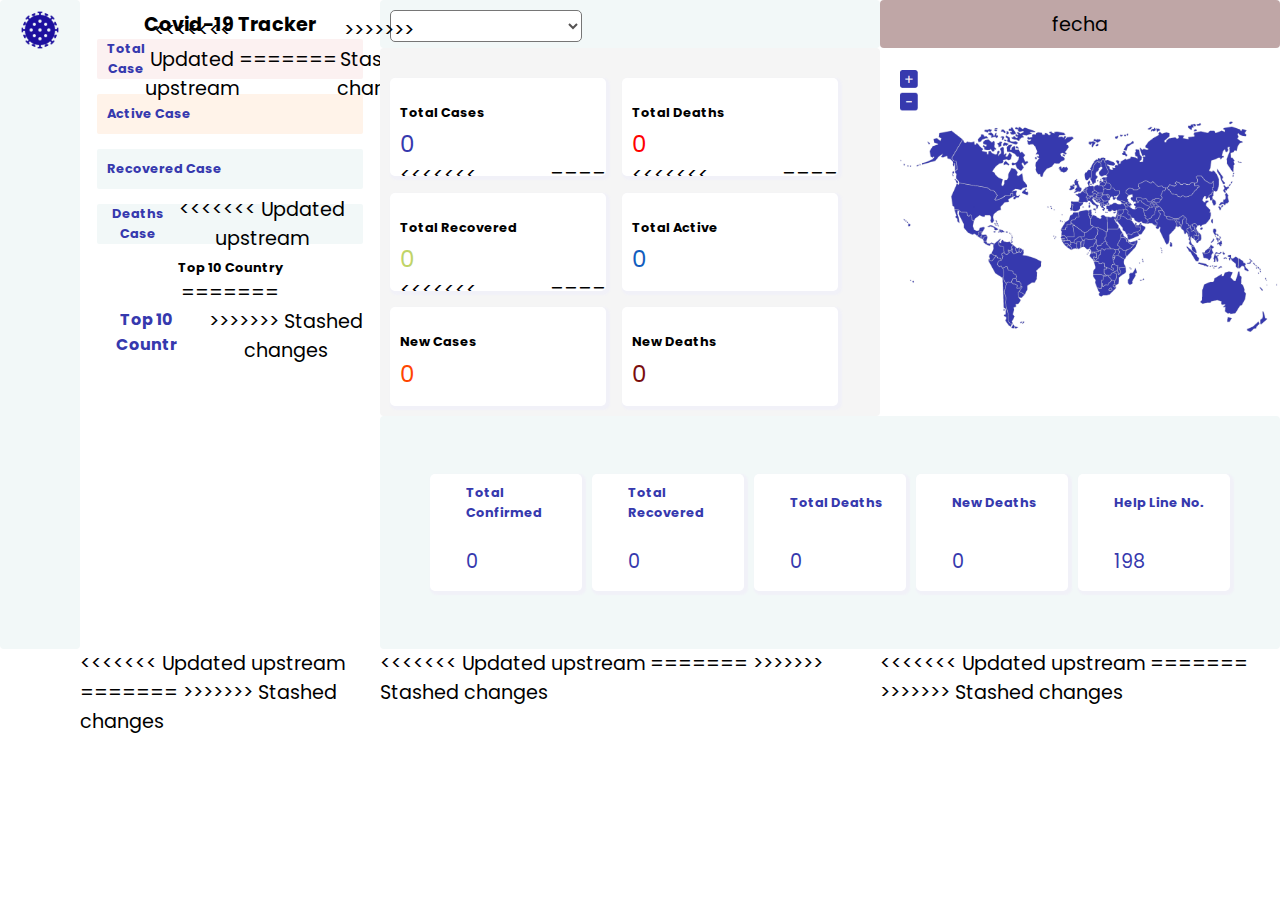
==== tracker-1.html @ 60d88cdf "merge con la rama dev" ====
<!DOCTYPE html>
<html lang="en">

<head>
        <meta charset="UTF-8">
        <meta name="viewport" content="width=device-width, initial-scale=1.0">
        <!-- iconos -->
        <link rel='stylesheet'
                href='https://cdn-uicons.flaticon.com/uicons-regular-rounded/css/uicons-regular-rounded.css'>
        <title>Tracker-1</title>
        <link rel="stylesheet" href="./css/tracker-1.css">
</head>

<body class="grid-container">
        <!-- ===================================== -->
        <!-- SELEC PAÍS -->
        <!-- ===================================== -->
        <header class="header">
                <select name="select" id="listaPais">

                </select>
                <div id="ejemplo">

                </div>
                
        </header>
        <div id="bandera" >
        </div>

        <!-- ======================================= -->
        <!-- NAVBAR -->
        <!-- ======================================= -->
        <nav class="navbar">
                <img class="virus" src="./images/nav-trakcer/coronavirus.png" width="40px" alt="">
                <i class="fi fi-rr-chart-pie-alt"></i>
                <i class="fi fi-rr-menu-burger"></i>
                <i class="fi fi-rr-apps"></i>
                <i class="fi fi-rr-folder"></i>
                <i class="fi fi-rr-layers"></i>
                <i class="fi fi-rr-chat-arrow-grow"></i>
                <i class="fi fi-rr-globe"></i>
                <i class="fi fi-rr-comment-alt"></i>
        </nav>

        <!-- ===================================== -->
<<<<<<< Updated upstream
        <!--  TOP 10 -->
=======
        <!--                                                                   TOP 10 -->
>>>>>>> Stashed changes
        <!-- ===================================== -->
        <section class="country">
                <h4>Covid-19 Tracker</h4>
                <div id="totalCase">
                        <h6>Total Case</h6>
<<<<<<< Updated upstream
                        <p id="totalCaseData"></p>
=======
                        <p id="TotalCaseData"></p>
>>>>>>> Stashed changes
                </div>
                <div id="activeCase">
                        <h6>Active Case</h6>
                        <p id="activeCaseData"></p>
                </div>
                <div id="recoveredCase">
                        <h6>Recovered Case</h6>
                        <p id="recoveredCaseData"></p>
                </div>
                <div id="deathsCase">
                        <h6>Deaths Case</h6>
<<<<<<< Updated upstream
                   <p id="deathsCaseData"></p>
                </div>
                <div class="flag">
                        <h6>Top 10 Country  </h6>
=======
                        <p id="deathsCaseData"></p>
                </div>
                <div id="top-10">
                        <h6>Top 10 Countr  </h6>
>>>>>>> Stashed changes
                       
                </div>
        </section>




        <!-- ===================================== -->
<<<<<<< Updated upstream
        <!-- DATOS POR PAIS  -->                                          
=======
        <!-- DATOS POR PAIS                                       central-->                                          
>>>>>>> Stashed changes
        <!-- ===================================== -->
        <article class="main">
                <div id="totalCase-2">
                        <img class="image" src="./images/icons/covid-defult.svg" width="40px"  alt="">
                        <h6 class="subtitle">Total Cases</h6>
<<<<<<< Updated upstream
                        <p class="parraf" id="totalCaseData-2">0</p>
=======
                        <p class="parraf" id="totalCaseData-2"></p>
>>>>>>> Stashed changes
                        
                </div>
                <div id="totalDeaths">
                        <img class="image" src="./images/icons/covid-red.svg" width="40px"  alt="">
                        <h6 class="subtitle">Total Deaths</h6>

<<<<<<< Updated upstream
                        <p class="parraf" id="totalDeathsData">0</p>
=======
                        <p class="parraf" id="totalDeathsData"></p>
>>>>>>> Stashed changes
                </div>
                <div id="totalRecovered">
                        <img class="image" src="./images/icons/covid-blue.svg" width="40px"  alt="">
                        <h6 class="subtitle">Total Recovered</h6>

<<<<<<< Updated upstream
                        <p class="parraf" id="totalRecoveredData">0</p>
=======
                        <p class="parraf" id="totalRecoveredData"></p>
>>>>>>> Stashed changes
                </div>
                <div id="totalActive">
                        <img class="image" src="./images/icons/covid-green.svg" width="40px"  alt="">
                        <h6 class="subtitle">Total Active</h6>

                        <p class="parraf" id="totalActiveData">0</p>
                </div>
                <div id="newCases">
                        <img class="image" src="./images/icons/covid-orange.svg" width="40px"  alt="">
                        <h6 class="subtitle">New Cases</h6>

                        <p class="parraf" id="NewCasessData">0</p>
                </div>
                <div id="newDeaths">
                        <img class="image" src="./images/icons/covid-red.svg" width="40px"  alt="">
                        <h6 class="subtitle">New Deaths</h6>

                        <p class="parraf" id="NewDeatsData">0</p>
                </div>
        </article>
        

        <!-- ===================================== -->
        <!-- SECCIÓN DATOS TOTALES -->
        <!-- ===================================== -->
        <aside class="sidebar">
                <div id="totalConfirmed">
                        <img class="image" src="./images/icons/covid-defult.svg" alt="">
                        <h6 class="subtitle">Total Confirmed</h6>
                        <p  class="parraf" id="totalConfirmedData">0</p>
                </div>
                <div id="totalRecovered-2">
                        <img class="image" src="./images/icons/covid-green.svg" alt="">
                        <h6 class="subtitle" >Total Recovered</h6>
                        <p class="parraf" id="totalRecoveredData-2">0</p>
                </div>
                <div id="totalDeaths-2">
                        <img class="image" src="./images/icons/covid-orange.svg" alt="">
                        <h6 class="subtitle" >Total Deaths </h6>
                        <p class="parraf" id="totalDeathsData-2">0</p>
                </div>

                <div id="newDeaths-2">
                        <img class="image" src="./images/icons/covid-red.svg" alt="">
                        <h6 class="subtitle" >New Deaths </h6>
                        <p class="parraf" id="NewDeathsData-2">0</p>
                </div>
                <div id="help">
                        <img class="image" src="./images/icons/telephone.svg" alt="">
                        <h6 class="subtitle" >Help Line No.</h6>
                        <p class="parraf" id="totalDeathsData">198</p>
                </div>
        </aside>

        <section class="fecha">fecha</section>
        <section class="mapa">
                <img src="./images/mapa.png" alt="">
        </section>


<<<<<<< Updated upstream
        <script src="./js/tracker-1.js"></script>
=======
        <script src="./listaPaisesConsulta.js"></script>
>>>>>>> Stashed changes

</body>

</html>
---- css/tracker-1.css ----
@import url('https://fonts.googleapis.com/css2?family=Poppins:wght@600&display=swap');

:root {
    --azul: #3639ae;
    --background: #ffff;
    --background-blue: #f2f8f8;
    --verde: #c0d467;
    --popins: 'Poppins', sans-serif;
}

* {
    box-sizing: border-box;
    margin: 0;
    padding: 0;
}

html {
    height: 100%;
    background: var(--background);
}

body {
    font-family: "Public Sans", sans-serif;
    font-size: 1.2rem;
    min-height: 100%;
    font-family: var(--popins);

}

.grid-container>* {
    border-radius: 4px;
    padding: 10px;
    text-align: center;
}

/*==============================
=======BARRA DE NAVEGACIÓN====== */

.navbar {
    grid-area: navbar;
    background-color: var(--background-blue);
    display: flex;
    flex-direction: column;
    justify-content: space-between;
    align-items: center;
}

.virus {
    -webkit-animation: spin 1s linear infinite;
    -moz-animation: spin 1s linear infinite;
    animation: spin 5s linear infinite;
}

@-webkit-keyframes spin {
    100% {
        -webkit-transform: rotate(360deg);
    }
}


.navbar>i {
    font-size: 25px;
    color: var(--azul);
}

.navbar>i:hover {
    font-size: 25px;
    color: white;
    background-color: var(--azul);
    padding: 10px 10px 2px 10px;
    border-radius: 10px;
}

/*==============================
=========MAPA =============== */
.mapa {
    grid-area: mapa;
    background-color: var(--background);
    overflow: hidden;
}
.mapa>img{
    width: 400px;
}

/*==============================
=========FECHA =============== */
.fecha {
    grid-area: fecha;
    background-color: #bfa6a6;
}

/*==============================
=========TOP 10 =============== */
.country {
    grid-area: country;
    background-color: var(--background);
    display: none;
}

#totalCase {
    width: 95%;
    height: 40px;
    margin: 0 auto;
    display: flex;
    align-items: center;
    justify-content: space-between;
    padding: 0 10px;
    border-radius: 2px;
    background: #fcf1f1;
    margin-bottom: 15px;
}

#totalCase>h6 {
    color: var(--azul);
}

#totalCase>p {
    font-size: 20px;
    color: red !important;
}

#totalCase:hover {
    border: 2px solid red;

}

#activeCase {
    width: 95%;
    height: 40px;
    margin: 0 auto;
    display: flex;
    align-items: center;
    justify-content: space-between;
    padding: 0 10px;
    border-radius: 2px;
    background: #fff3e9;
    margin-bottom: 15px;
}

#activeCase>h6 {
    color: var(--azul);
}

#activeCase>p {
    font-size: 20px;
    color: #f87e2d;
}

#activeCase:hover {
    border: 2px solid #f87e2d;
}

#recoveredCase {
    width: 95%;
    height: 40px;
    margin: 0 auto;
    display: flex;
    align-items: center;
    ;
    justify-content: space-between;
    padding: 0 10px;
    border-radius: 2px;
    background: var(--background-blue);
    margin-bottom: 15px;
}

#recoveredCase>h6 {
    color: var(--azul);
}

#recoveredCase>p {
    color: var(--verde);
    font-size: 20px;
}

#recoveredCase:hover {
    border: 2px solid var(--verde);
}

#deathsCase {
    width: 95%;
    height: 40px;
    margin: 0 auto;
    display: flex;
    align-items: center;
    ;
    justify-content: space-between;
    padding: 0 0.6rem;
    border-radius: 2px;
    background: var(--background-blue);
    margin-bottom: 0.9rem;
}

#deathsCase>h6 {
    color: var(--azul);
}

#deathsCase>p {
    color: var(--azul);
    font-size: 1.25rem;
}

#deathsCase:hover {
    border: 2px solid var(--azul);
}

#top-10 {
    display: flex;
    justify-content: start;
}

#top-10>h6 {
    color: var(--azul);
    font-size: 1rem;
    padding: 0 1rem;
}

/*==============================
====SELECCIONAR PAÍS============ */
.header {
    grid-area: header;
    background-color: var(--background-blue);
    display: flex;
    background: var(--background-blue);
}

.header>select {
    height: 2rem;
    width: 40%;
    padding: 0.3rem;
    font-family: var(--popins);
    color: rgb(85, 83, 83);
    border-radius: 5px;
    background: var(--background);
}

/*==============================
====DATOS POR PAÍS============ */
.main {
    grid-area: main;
    background-color: #f5f5f5;
    display: flex;
    flex-wrap: wrap;
    grid-gap: 1rem;
    padding-top: 30px;
}

.main>div .image {
    grid-area: image;
    width: 110px;
    margin-top: -30px;
    margin-left: -28px;
    opacity: 0.1;
}

.main>div .image:hover {
    -webkit-animation: spin 1s linear infinite;
    -moz-animation: spin 1s linear infinite;
    animation: spin 5s linear infinite;
}

.main>div .subtitle {
    grid-area: subtitle;
    padding-top: 10px;
}

.main>div .parraf {
    grid-area: parraf;
}

.main>div {
    width: 45%;
    height: 30%;
    border-radius: 5px;
    background: var(--background);
    padding: 15px 10px;
    box-shadow: 2px 2px 2px 2px rgb(241, 241, 248);
    overflow: hidden;
    text-align: start;
    display: grid;
    grid-template:
        "subtitle image"50% "parraf image"auto/ 150px auto;
}

.main>div:hover {
    margin-top: -10px;
}

.main>div>p {
    font-size: 23px;
}

#totalCase-2>p {
    color: var(--azul);
}

#totalDeaths>p {
    color: #ff0000;
}

#totalRecovered>p {
    color: var(--verde);
}

#totalActive>p {
    color: #125dbe;
}

#newCases>p {
    color: #ff4500;
}

#newDeaths>p {
    color: #7a0d0d;
}

/*==============================
====SECCIÓN DATOS TOTALES======= */
.sidebar {
    grid-area: sidebar;
    background-color: #fdcfcf;
    display: flex;
    justify-content: space-between;
    grid-gap: 10px;
    align-items: center;
    padding: 0 50px;
    text-align: start;
    background: var(--background-blue);
}

.sidebar>div .image {
    grid-area: image;
    width: 35px;
}

.sidebar>div .image:hover {
    -webkit-animation: spin 1s linear infinite;
    -moz-animation: spin 1s linear infinite;
    animation: spin 5s linear infinite;
}

.sidebar>div .subtitle {
    grid-area: subtitle;

}

.sidebar>div .parraf {
    grid-area: parraf;

}

.sidebar>div {
    width: 40%;
    height: 50%;
    border-radius: 5px;
    background: var(--background);
    color: var(--azul);
    box-shadow: 2px 2px 2px 2px rgb(241, 241, 248);
    align-items: center;
    display: grid;
    grid-template:
        "image subtitle"50% "image parraf"auto/ 24% auto;
}

.grid-container {
    display: grid;
    grid-template:
        "navbar  header"50px 
        "navbar  fecha"50px 
        "navbar  main"300px 
        "navbar main"auto 
        "navbar mapa"200px 
        "navbar sidebar"100px 
        "navbar  sidebar"100px/ 
        12% 89%;
}

@media(max-width: 375px) {
    .main {       
        justify-content: space-between;
    }

    .main>div>p {
        font-size: 15px;
        padding-top: 10px;
    }

    .main>div>h6 {
        font-size: 10px;
    }

    .main>div .image {
        grid-area: image;
        width: 85px;
        margin-left: -75px;
        margin-top: -10px;
    }
    .mapa > img {
        
        width: 250px;
        height: 220px;
        overflow: hidden;
    }
    .sidebar {
        flex-wrap: wrap;
        justify-content: space-between;
        padding: 1px 3px;
        }

        .sidebar>div {
            width: 120px;
            height: 50px;                     
        }

        .sidebar>div >h6 {
           font-size: 9px; 
           padding: 0 5px;                    
        }
        .sidebar>div >p {
            font-size: 15px;   
            padding: 0 5px;                 
         }
    
    .grid-container {
        display: grid;
        grid-template:
            "navbar  header"50px 
            "navbar  fecha"30px 
            "navbar  main"300px 
            "navbar mapa"200px 
            "navbar sidebar"50px 
            "navbar  sidebar"150px/ 
            12% 87%;
    }
    .main>div {
        padding-top: 1px;
        width: 140px;
        height: 60px;
    }

}

@media (min-width: 900px) {
    .country {
        display: inline
    }

    .grid-container {
        grid-template:
            "navbar country  header fecha"3rem "navbar country main mapa"3rem "navbar country main mapa"320px "navbar country sidebar sidebar"auto/ 80px 300px 500px auto;
    }
}
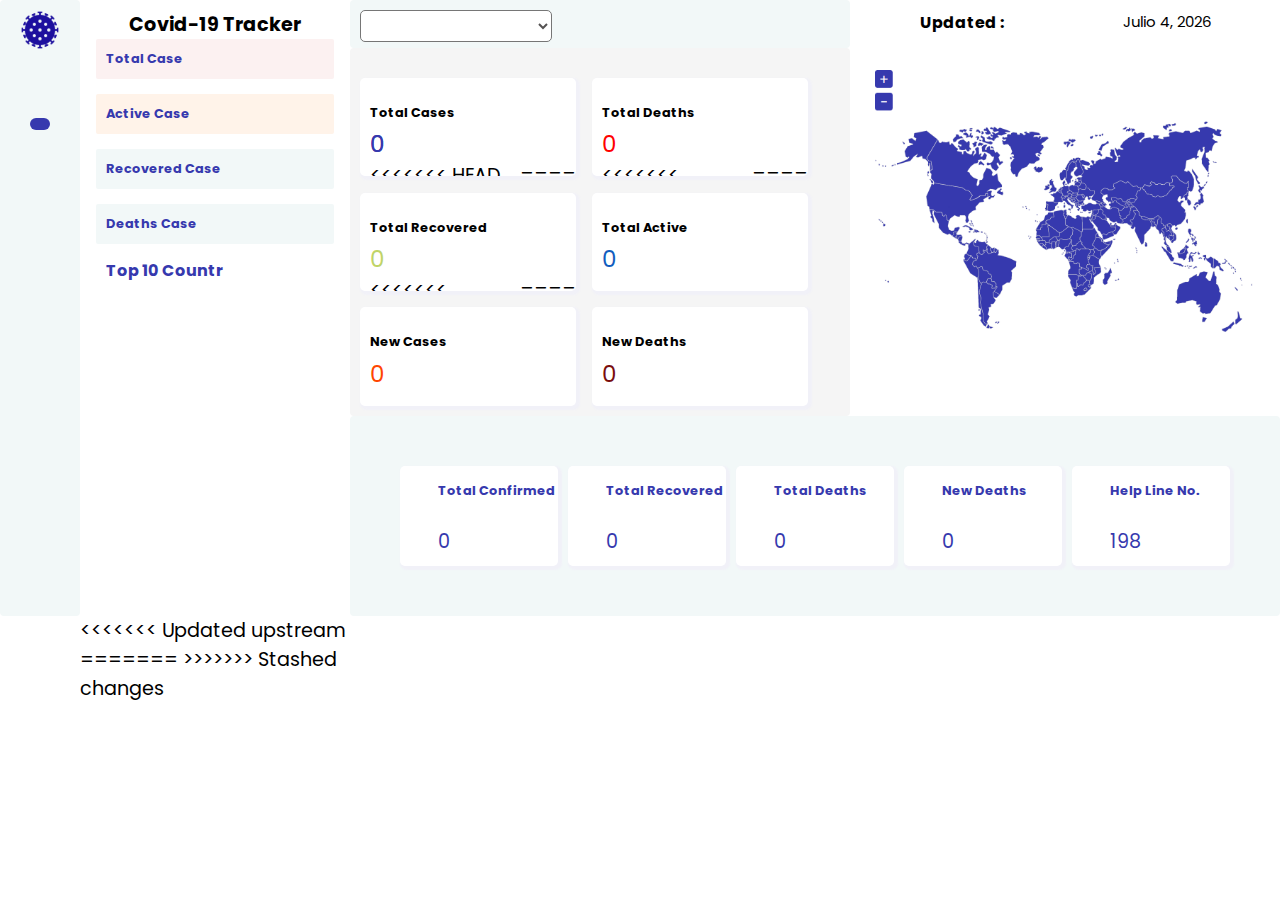
==== commit 6defbde2: "solucion de conflictos" ====
--- a/tracker-1.html
+++ b/tracker-1.html
@@ -32,7 +32,7 @@
         <!-- ======================================= -->
         <nav class="navbar">
                 <img class="virus" src="./images/nav-trakcer/coronavirus.png" width="40px" alt="">
-                <i class="fi fi-rr-chart-pie-alt"></i>
+                <i class="fi fi-rr-chart-pie-alt active"></i>
                 <i class="fi fi-rr-menu-burger"></i>
                 <i class="fi fi-rr-apps"></i>
                 <i class="fi fi-rr-folder"></i>
@@ -43,21 +43,13 @@
         </nav>
 
         <!-- ===================================== -->
-<<<<<<< Updated upstream
         <!--  TOP 10 -->
-=======
-        <!--                                                                   TOP 10 -->
->>>>>>> Stashed changes
         <!-- ===================================== -->
         <section class="country">
                 <h4>Covid-19 Tracker</h4>
                 <div id="totalCase">
                         <h6>Total Case</h6>
-<<<<<<< Updated upstream
                         <p id="totalCaseData"></p>
-=======
-                        <p id="TotalCaseData"></p>
->>>>>>> Stashed changes
                 </div>
                 <div id="activeCase">
                         <h6>Active Case</h6>
@@ -69,17 +61,10 @@
                 </div>
                 <div id="deathsCase">
                         <h6>Deaths Case</h6>
-<<<<<<< Updated upstream
-                   <p id="deathsCaseData"></p>
-                </div>
-                <div class="flag">
-                        <h6>Top 10 Country  </h6>
-=======
                         <p id="deathsCaseData"></p>
                 </div>
                 <div id="top-10">
                         <h6>Top 10 Countr  </h6>
->>>>>>> Stashed changes
                        
                 </div>
         </section>
@@ -88,24 +73,24 @@
 
 
         <!-- ===================================== -->
-<<<<<<< Updated upstream
-        <!-- DATOS POR PAIS  -->                                          
-=======
         <!-- DATOS POR PAIS                                       central-->                                          
->>>>>>> Stashed changes
         <!-- ===================================== -->
-        <article class="main">
-                <div id="totalCase-2">
+        <article class="main" >
+                <div id="totalCase-2" class="one">
                         <img class="image" src="./images/icons/covid-defult.svg" width="40px"  alt="">
                         <h6 class="subtitle">Total Cases</h6>
+<<<<<<< HEAD
 <<<<<<< Updated upstream
                         <p class="parraf" id="totalCaseData-2">0</p>
 =======
                         <p class="parraf" id="totalCaseData-2"></p>
 >>>>>>> Stashed changes
                         
+=======
+                        <p class="parraf" id="totalCaseData-2">0</p>                      
+>>>>>>> Dev
                 </div>
-                <div id="totalDeaths">
+                <div id="totalDeaths" class="one">
                         <img class="image" src="./images/icons/covid-red.svg" width="40px"  alt="">
                         <h6 class="subtitle">Total Deaths</h6>
 
@@ -115,7 +100,7 @@
                         <p class="parraf" id="totalDeathsData"></p>
 >>>>>>> Stashed changes
                 </div>
-                <div id="totalRecovered">
+                <div id="totalRecovered" class="one">
                         <img class="image" src="./images/icons/covid-blue.svg" width="40px"  alt="">
                         <h6 class="subtitle">Total Recovered</h6>
 
@@ -125,19 +110,19 @@
                         <p class="parraf" id="totalRecoveredData"></p>
 >>>>>>> Stashed changes
                 </div>
-                <div id="totalActive">
+                <div id="totalActive" class="one">
                         <img class="image" src="./images/icons/covid-green.svg" width="40px"  alt="">
                         <h6 class="subtitle">Total Active</h6>
 
                         <p class="parraf" id="totalActiveData">0</p>
                 </div>
-                <div id="newCases">
+                <div id="newCases" class="one">
                         <img class="image" src="./images/icons/covid-orange.svg" width="40px"  alt="">
                         <h6 class="subtitle">New Cases</h6>
 
                         <p class="parraf" id="NewCasessData">0</p>
                 </div>
-                <div id="newDeaths">
+                <div id="newDeaths" class="one">
                         <img class="image" src="./images/icons/covid-red.svg" width="40px"  alt="">
                         <h6 class="subtitle">New Deaths</h6>
 
@@ -150,35 +135,42 @@
         <!-- SECCIÓN DATOS TOTALES -->
         <!-- ===================================== -->
         <aside class="sidebar">
-                <div id="totalConfirmed">
+                <div id="totalConfirmed" class="one">
                         <img class="image" src="./images/icons/covid-defult.svg" alt="">
                         <h6 class="subtitle">Total Confirmed</h6>
                         <p  class="parraf" id="totalConfirmedData">0</p>
                 </div>
-                <div id="totalRecovered-2">
+                <div id="totalRecovered-2" class="one">
                         <img class="image" src="./images/icons/covid-green.svg" alt="">
                         <h6 class="subtitle" >Total Recovered</h6>
                         <p class="parraf" id="totalRecoveredData-2">0</p>
                 </div>
-                <div id="totalDeaths-2">
+                <div id="totalDeaths-2" class="one">
                         <img class="image" src="./images/icons/covid-orange.svg" alt="">
                         <h6 class="subtitle" >Total Deaths </h6>
                         <p class="parraf" id="totalDeathsData-2">0</p>
                 </div>
 
-                <div id="newDeaths-2">
+                <div id="newDeaths-2" class="one">
                         <img class="image" src="./images/icons/covid-red.svg" alt="">
                         <h6 class="subtitle" >New Deaths </h6>
                         <p class="parraf" id="NewDeathsData-2">0</p>
                 </div>
-                <div id="help">
+                <div id="help" class="one">
                         <img class="image" src="./images/icons/telephone.svg" alt="">
                         <h6 class="subtitle" >Help Line No.</h6>
                         <p class="parraf" id="totalDeathsData">198</p>
                 </div>
         </aside>
 
-        <section class="fecha">fecha</section>
+       <!-- ===================================== -->
+        <!-- FECHA-->
+        <!-- ===================================== -->
+        <section class="fecha">
+                <h5>Updated : </h5>
+                <p id="fecha"></p>                 
+        </section>
+
         <section class="mapa">
                 <img src="./images/mapa.png" alt="">
         </section>
--- a/css/tracker-1.css
+++ b/css/tracker-1.css
@@ -56,13 +56,10 @@
         -webkit-transform: rotate(360deg);
     }
 }
-
-
 .navbar>i {
     font-size: 25px;
     color: var(--azul);
 }
-
 .navbar>i:hover {
     font-size: 25px;
     color: white;
@@ -71,6 +68,14 @@
     border-radius: 10px;
 }
 
+.active{
+    font-size: 25px;
+    color: white !important;
+    background-color: var(--azul);
+    padding: 10px 10px 2px 10px;
+    border-radius: 10px;
+}
+
 /*==============================
 =========MAPA =============== */
 .mapa {
@@ -86,7 +91,11 @@
 =========FECHA =============== */
 .fecha {
     grid-area: fecha;
-    background-color: #bfa6a6;
+    display: flex;
+    justify-content: space-around;
+}
+#fecha{
+    font-size: 15px;
 }
 
 /*==============================
@@ -95,6 +104,7 @@
     grid-area: country;
     background-color: var(--background);
     display: none;
+    overflow: auto;
 }
 
 #totalCase {
@@ -183,7 +193,6 @@
     margin: 0 auto;
     display: flex;
     align-items: center;
-    ;
     justify-content: space-between;
     padding: 0 0.6rem;
     border-radius: 2px;
@@ -213,6 +222,55 @@
     color: var(--azul);
     font-size: 1rem;
     padding: 0 1rem;
+}
+
+/* Banderas */
+.flag{
+    display: flex;
+    flex-direction: column;
+    
+}
+.container_flag{
+    box-shadow: 1px 1px 1px 1px rgb(246, 246, 250);
+    display: flex;
+    justify-content: space-between;
+    margin-top: 10px;
+    padding: 10px;
+}
+
+.container_flag:hover{
+    padding: 2px;
+    box-shadow: 2px 2px 2px 2px rgb(246, 246, 250);
+}
+.flag>h6{
+    font-size: 15px;
+    text-align: start;
+    padding: 15px;
+    color: var(--azul);
+}
+
+
+
+.second_div{
+    display: flex;
+    padding: 10px;
+    justify-content: center;
+
+}
+
+.second_div > img{
+    width: 40px;
+    margin: 5px;
+}
+
+.pais{
+    font-size: 12px;
+    margin: 5px;
+}
+
+.casos{
+    font-size: 15px;
+    margin: 12px;
 }
 
 /*==============================
@@ -253,10 +311,19 @@
     opacity: 0.1;
 }
 
-.main>div .image:hover {
+/* .main>div.image:hover {
     -webkit-animation: spin 1s linear infinite;
     -moz-animation: spin 1s linear infinite;
     animation: spin 5s linear infinite;
+} */
+
+.one:hover img {
+    animation:one 4s infinite linear;
+}
+
+@keyframes one{
+    0% {transform: rotate(0deg);}
+    100% {transform: rotate(360deg)};
 }
 
 .main>div .subtitle {
@@ -371,7 +438,7 @@
         "navbar main"auto 
         "navbar mapa"200px 
         "navbar sidebar"100px 
-        "navbar  sidebar"100px/ 
+        "navbar  sidebar"auto/ 
         12% 89%;
 }
 
@@ -429,8 +496,8 @@
             "navbar  main"300px 
             "navbar mapa"200px 
             "navbar sidebar"50px 
-            "navbar  sidebar"150px/ 
-            12% 87%;
+            "navbar  sidebar"auto/ 
+            12% 100%;
     }
     .main>div {
         padding-top: 1px;
@@ -447,6 +514,10 @@
 
     .grid-container {
         grid-template:
-            "navbar country  header fecha"3rem "navbar country main mapa"3rem "navbar country main mapa"320px "navbar country sidebar sidebar"auto/ 80px 300px 500px auto;
+            "navbar country  header fecha"3rem
+             "navbar country main mapa"3rem 
+             "navbar country main mapa"320px 
+             "navbar country sidebar sidebar"200px/ 
+             80px 270px 500px auto;
     }
 }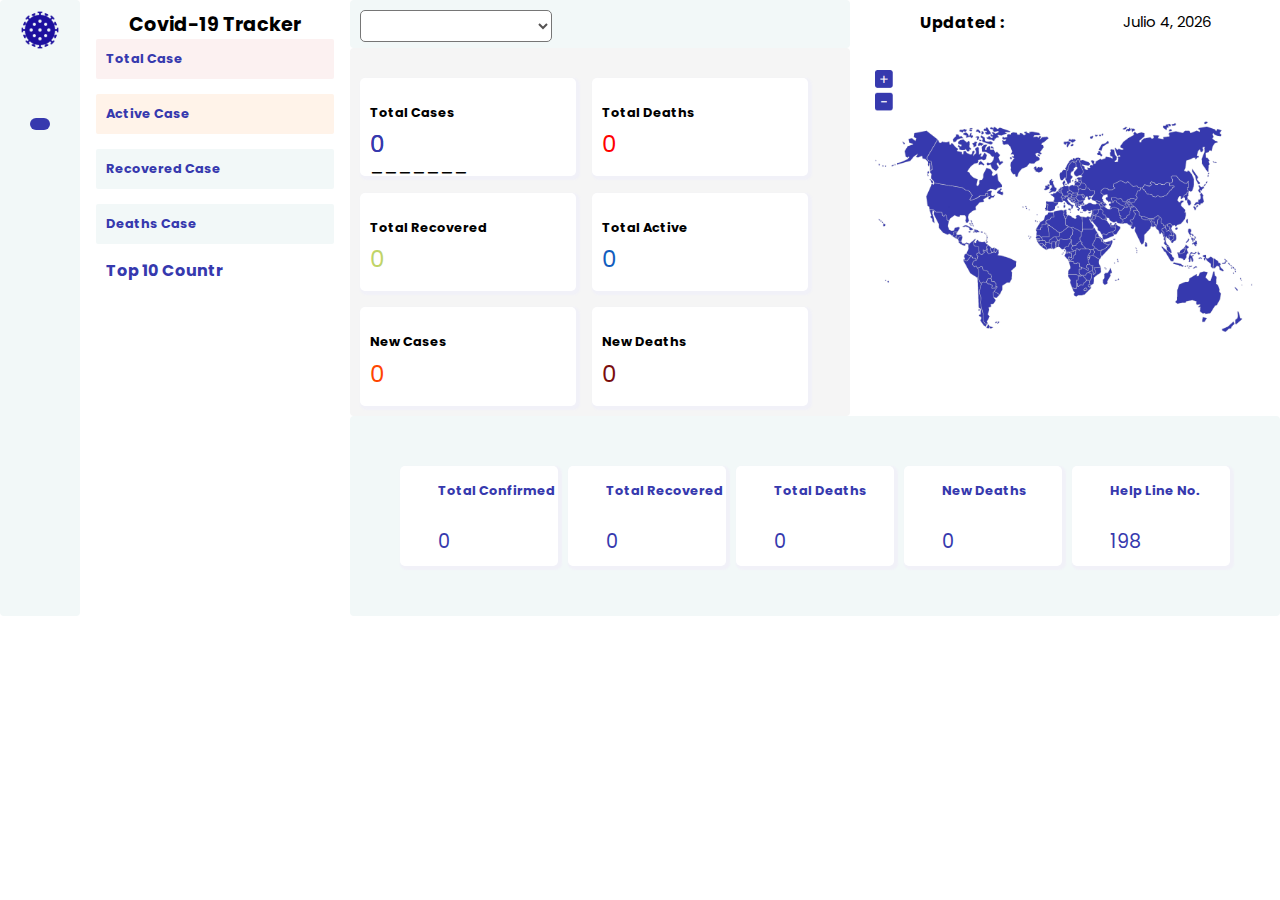
==== commit 54c91f85: "sigo ocasionando daños=(" ====
--- a/tracker-1.html
+++ b/tracker-1.html
@@ -22,9 +22,9 @@
                 <div id="ejemplo">
 
                 </div>
-                
+
         </header>
-        <div id="bandera" >
+        <div id="bandera">
         </div>
 
         <!-- ======================================= -->
@@ -64,8 +64,8 @@
                         <p id="deathsCaseData"></p>
                 </div>
                 <div id="top-10">
-                        <h6>Top 10 Countr  </h6>
-                       
+                        <h6>Top 10 Countr </h6>
+
                 </div>
         </section>
 
@@ -73,63 +73,59 @@
 
 
         <!-- ===================================== -->
-        <!-- DATOS POR PAIS                                       central-->                                          
+        <!-- DATOS POR PAIS                                       central-->
         <!-- ===================================== -->
-        <article class="main" >
+        <article class="main">
                 <div id="totalCase-2" class="one">
-                        <img class="image" src="./images/icons/covid-defult.svg" width="40px"  alt="">
+                        <img class="image" src="./images/icons/covid-defult.svg" width="40px" alt="">
                         <h6 class="subtitle">Total Cases</h6>
-<<<<<<< HEAD
-<<<<<<< Updated upstream
                         <p class="parraf" id="totalCaseData-2">0</p>
-=======
+                        =======
                         <p class="parraf" id="totalCaseData-2"></p>
->>>>>>> Stashed changes
-                        
-=======
-                        <p class="parraf" id="totalCaseData-2">0</p>                      
->>>>>>> Dev
+
+
+
+                        <p class="parraf" id="totalCaseData-2">0</p>
+
                 </div>
                 <div id="totalDeaths" class="one">
-                        <img class="image" src="./images/icons/covid-red.svg" width="40px"  alt="">
+                        <img class="image" src="./images/icons/covid-red.svg" width="40px" alt="">
                         <h6 class="subtitle">Total Deaths</h6>
 
-<<<<<<< Updated upstream
                         <p class="parraf" id="totalDeathsData">0</p>
-=======
+
                         <p class="parraf" id="totalDeathsData"></p>
->>>>>>> Stashed changes
+
                 </div>
                 <div id="totalRecovered" class="one">
-                        <img class="image" src="./images/icons/covid-blue.svg" width="40px"  alt="">
+                        <img class="image" src="./images/icons/covid-blue.svg" width="40px" alt="">
                         <h6 class="subtitle">Total Recovered</h6>
 
-<<<<<<< Updated upstream
                         <p class="parraf" id="totalRecoveredData">0</p>
-=======
+
                         <p class="parraf" id="totalRecoveredData"></p>
->>>>>>> Stashed changes
+
                 </div>
                 <div id="totalActive" class="one">
-                        <img class="image" src="./images/icons/covid-green.svg" width="40px"  alt="">
+                        <img class="image" src="./images/icons/covid-green.svg" width="40px" alt="">
                         <h6 class="subtitle">Total Active</h6>
 
                         <p class="parraf" id="totalActiveData">0</p>
                 </div>
                 <div id="newCases" class="one">
-                        <img class="image" src="./images/icons/covid-orange.svg" width="40px"  alt="">
+                        <img class="image" src="./images/icons/covid-orange.svg" width="40px" alt="">
                         <h6 class="subtitle">New Cases</h6>
 
                         <p class="parraf" id="NewCasessData">0</p>
                 </div>
                 <div id="newDeaths" class="one">
-                        <img class="image" src="./images/icons/covid-red.svg" width="40px"  alt="">
+                        <img class="image" src="./images/icons/covid-red.svg" width="40px" alt="">
                         <h6 class="subtitle">New Deaths</h6>
 
                         <p class="parraf" id="NewDeatsData">0</p>
                 </div>
         </article>
-        
+
 
         <!-- ===================================== -->
         <!-- SECCIÓN DATOS TOTALES -->
@@ -138,37 +134,37 @@
                 <div id="totalConfirmed" class="one">
                         <img class="image" src="./images/icons/covid-defult.svg" alt="">
                         <h6 class="subtitle">Total Confirmed</h6>
-                        <p  class="parraf" id="totalConfirmedData">0</p>
+                        <p class="parraf" id="totalConfirmedData">0</p>
                 </div>
                 <div id="totalRecovered-2" class="one">
                         <img class="image" src="./images/icons/covid-green.svg" alt="">
-                        <h6 class="subtitle" >Total Recovered</h6>
+                        <h6 class="subtitle">Total Recovered</h6>
                         <p class="parraf" id="totalRecoveredData-2">0</p>
                 </div>
                 <div id="totalDeaths-2" class="one">
                         <img class="image" src="./images/icons/covid-orange.svg" alt="">
-                        <h6 class="subtitle" >Total Deaths </h6>
+                        <h6 class="subtitle">Total Deaths </h6>
                         <p class="parraf" id="totalDeathsData-2">0</p>
                 </div>
 
                 <div id="newDeaths-2" class="one">
                         <img class="image" src="./images/icons/covid-red.svg" alt="">
-                        <h6 class="subtitle" >New Deaths </h6>
+                        <h6 class="subtitle">New Deaths </h6>
                         <p class="parraf" id="NewDeathsData-2">0</p>
                 </div>
                 <div id="help" class="one">
                         <img class="image" src="./images/icons/telephone.svg" alt="">
-                        <h6 class="subtitle" >Help Line No.</h6>
+                        <h6 class="subtitle">Help Line No.</h6>
                         <p class="parraf" id="totalDeathsData">198</p>
                 </div>
         </aside>
 
-       <!-- ===================================== -->
+        <!-- ===================================== -->
         <!-- FECHA-->
         <!-- ===================================== -->
         <section class="fecha">
                 <h5>Updated : </h5>
-                <p id="fecha"></p>                 
+                <p id="fecha"></p>
         </section>
 
         <section class="mapa">
@@ -176,11 +172,11 @@
         </section>
 
 
-<<<<<<< Updated upstream
-        <script src="./js/tracker-1.js"></script>
-=======
+        <script src="./js/tracker-1.js">
+        </script>
+
         <script src="./listaPaisesConsulta.js"></script>
->>>>>>> Stashed changes
+
 
 </body>
 
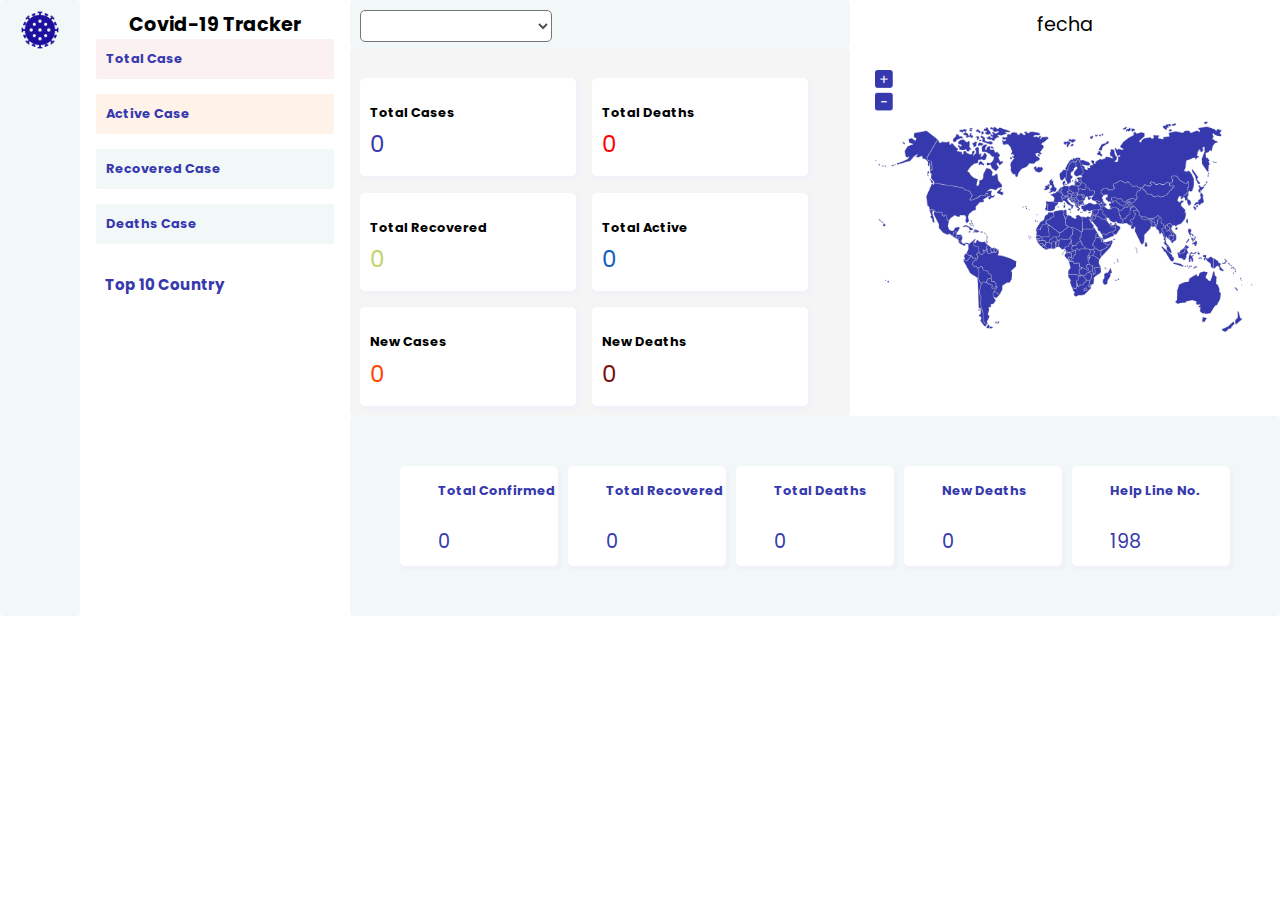
==== commit 87a94bdb: "fusion ramas" ====
--- a/tracker-1.html
+++ b/tracker-1.html
@@ -22,9 +22,9 @@
                 <div id="ejemplo">
 
                 </div>
-
+                
         </header>
-        <div id="bandera">
+        <div id="bandera" >
         </div>
 
         <!-- ======================================= -->
@@ -32,7 +32,7 @@
         <!-- ======================================= -->
         <nav class="navbar">
                 <img class="virus" src="./images/nav-trakcer/coronavirus.png" width="40px" alt="">
-                <i class="fi fi-rr-chart-pie-alt active"></i>
+                <i class="fi fi-rr-chart-pie-alt"></i>
                 <i class="fi fi-rr-menu-burger"></i>
                 <i class="fi fi-rr-apps"></i>
                 <i class="fi fi-rr-folder"></i>
@@ -61,11 +61,11 @@
                 </div>
                 <div id="deathsCase">
                         <h6>Deaths Case</h6>
-                        <p id="deathsCaseData"></p>
+                   <p id="deathsCaseData"></p>
                 </div>
-                <div id="top-10">
-                        <h6>Top 10 Countr </h6>
-
+                <div class="flag">
+                        <h6>Top 10 Country  </h6>
+                       
                 </div>
         </section>
 
@@ -73,110 +73,87 @@
 
 
         <!-- ===================================== -->
-        <!-- DATOS POR PAIS                                       central-->
+        <!-- DATOS POR PAIS  -->                                          
         <!-- ===================================== -->
         <article class="main">
-                <div id="totalCase-2" class="one">
-                        <img class="image" src="./images/icons/covid-defult.svg" width="40px" alt="">
+                <div id="totalCase-2">
+                        <img class="image" src="./images/icons/covid-defult.svg" width="40px"  alt="">
                         <h6 class="subtitle">Total Cases</h6>
                         <p class="parraf" id="totalCaseData-2">0</p>
-                        =======
-                        <p class="parraf" id="totalCaseData-2"></p>
-
-
-
-                        <p class="parraf" id="totalCaseData-2">0</p>
-
+                        
                 </div>
-                <div id="totalDeaths" class="one">
-                        <img class="image" src="./images/icons/covid-red.svg" width="40px" alt="">
+                <div id="totalDeaths">
+                        <img class="image" src="./images/icons/covid-red.svg" width="40px"  alt="">
                         <h6 class="subtitle">Total Deaths</h6>
 
                         <p class="parraf" id="totalDeathsData">0</p>
-
-                        <p class="parraf" id="totalDeathsData"></p>
-
                 </div>
-                <div id="totalRecovered" class="one">
-                        <img class="image" src="./images/icons/covid-blue.svg" width="40px" alt="">
+                <div id="totalRecovered">
+                        <img class="image" src="./images/icons/covid-blue.svg" width="40px"  alt="">
                         <h6 class="subtitle">Total Recovered</h6>
 
                         <p class="parraf" id="totalRecoveredData">0</p>
-
-                        <p class="parraf" id="totalRecoveredData"></p>
-
                 </div>
-                <div id="totalActive" class="one">
-                        <img class="image" src="./images/icons/covid-green.svg" width="40px" alt="">
+                <div id="totalActive">
+                        <img class="image" src="./images/icons/covid-green.svg" width="40px"  alt="">
                         <h6 class="subtitle">Total Active</h6>
 
                         <p class="parraf" id="totalActiveData">0</p>
                 </div>
-                <div id="newCases" class="one">
-                        <img class="image" src="./images/icons/covid-orange.svg" width="40px" alt="">
+                <div id="newCases">
+                        <img class="image" src="./images/icons/covid-orange.svg" width="40px"  alt="">
                         <h6 class="subtitle">New Cases</h6>
 
                         <p class="parraf" id="NewCasessData">0</p>
                 </div>
-                <div id="newDeaths" class="one">
-                        <img class="image" src="./images/icons/covid-red.svg" width="40px" alt="">
+                <div id="newDeaths">
+                        <img class="image" src="./images/icons/covid-red.svg" width="40px"  alt="">
                         <h6 class="subtitle">New Deaths</h6>
 
                         <p class="parraf" id="NewDeatsData">0</p>
                 </div>
         </article>
-
+        
 
         <!-- ===================================== -->
         <!-- SECCIÓN DATOS TOTALES -->
         <!-- ===================================== -->
         <aside class="sidebar">
-                <div id="totalConfirmed" class="one">
+                <div id="totalConfirmed">
                         <img class="image" src="./images/icons/covid-defult.svg" alt="">
                         <h6 class="subtitle">Total Confirmed</h6>
-                        <p class="parraf" id="totalConfirmedData">0</p>
+                        <p  class="parraf" id="totalConfirmedData">0</p>
                 </div>
-                <div id="totalRecovered-2" class="one">
+                <div id="totalRecovered-2">
                         <img class="image" src="./images/icons/covid-green.svg" alt="">
-                        <h6 class="subtitle">Total Recovered</h6>
+                        <h6 class="subtitle" >Total Recovered</h6>
                         <p class="parraf" id="totalRecoveredData-2">0</p>
                 </div>
-                <div id="totalDeaths-2" class="one">
+                <div id="totalDeaths-2">
                         <img class="image" src="./images/icons/covid-orange.svg" alt="">
-                        <h6 class="subtitle">Total Deaths </h6>
+                        <h6 class="subtitle" >Total Deaths </h6>
                         <p class="parraf" id="totalDeathsData-2">0</p>
                 </div>
 
-                <div id="newDeaths-2" class="one">
+                <div id="newDeaths-2">
                         <img class="image" src="./images/icons/covid-red.svg" alt="">
-                        <h6 class="subtitle">New Deaths </h6>
+                        <h6 class="subtitle" >New Deaths </h6>
                         <p class="parraf" id="NewDeathsData-2">0</p>
                 </div>
-                <div id="help" class="one">
+                <div id="help">
                         <img class="image" src="./images/icons/telephone.svg" alt="">
-                        <h6 class="subtitle">Help Line No.</h6>
+                        <h6 class="subtitle" >Help Line No.</h6>
                         <p class="parraf" id="totalDeathsData">198</p>
                 </div>
         </aside>
 
-        <!-- ===================================== -->
-        <!-- FECHA-->
-        <!-- ===================================== -->
-        <section class="fecha">
-                <h5>Updated : </h5>
-                <p id="fecha"></p>
-        </section>
-
+        <section class="fecha">fecha</section>
         <section class="mapa">
                 <img src="./images/mapa.png" alt="">
         </section>
 
 
-        <script src="./js/tracker-1.js">
-        </script>
-
-        <script src="./listaPaisesConsulta.js"></script>
-
+        <script src="./js/tracker-1.js"></script>
 
 </body>
 
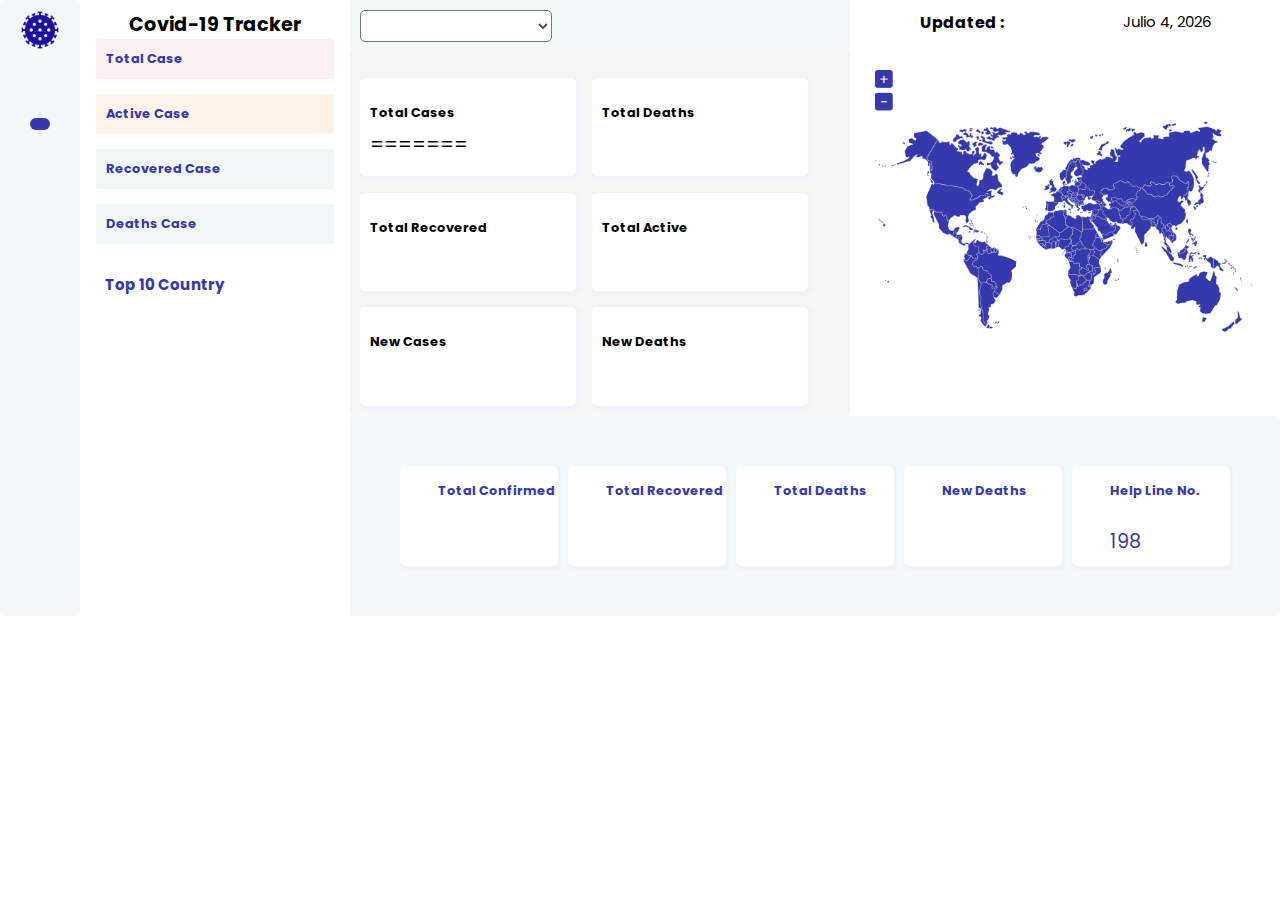
==== commit cef12c48: "filtrar datos tracker-2" ====
--- a/tracker-1.html
+++ b/tracker-1.html
@@ -22,18 +22,17 @@
                 <div id="ejemplo">
 
                 </div>
-                
+
         </header>
-        <div id="bandera" >
-        </div>
+        <div id="bandera"> </div>
 
         <!-- ======================================= -->
         <!-- NAVBAR -->
         <!-- ======================================= -->
         <nav class="navbar">
                 <img class="virus" src="./images/nav-trakcer/coronavirus.png" width="40px" alt="">
-                <i class="fi fi-rr-chart-pie-alt"></i>
-                <i class="fi fi-rr-menu-burger"></i>
+                <i class="fi fi-rr-chart-pie-alt active"></i>
+               <a href="./tracker-2.html"><i class="fi fi-rr-menu-burger"></i></a> 
                 <i class="fi fi-rr-apps"></i>
                 <i class="fi fi-rr-folder"></i>
                 <i class="fi fi-rr-layers"></i>
@@ -61,7 +60,7 @@
                 </div>
                 <div id="deathsCase">
                         <h6>Deaths Case</h6>
-                   <p id="deathsCaseData"></p>
+                        <p id="deathsCaseData"></p>
                 </div>
                 <div class="flag">
                         <h6>Top 10 Country  </h6>
@@ -73,87 +72,110 @@
 
 
         <!-- ===================================== -->
-        <!-- DATOS POR PAIS  -->                                          
+        <!-- DATOS POR PAIS                                       central-->
         <!-- ===================================== -->
         <article class="main">
-                <div id="totalCase-2">
-                        <img class="image" src="./images/icons/covid-defult.svg" width="40px"  alt="">
+                <div id="totalCase-2" class="one">
+                        <img class="image" src="./images/icons/covid-defult.svg" width="40px" alt="">
                         <h6 class="subtitle">Total Cases</h6>
-                        <p class="parraf" id="totalCaseData-2">0</p>
-                        
+                        <p class="parraf" id="totalCaseData-2"></p>
+                        =======
+                        <p class="parraf" id="totalCaseData-2"></p>
+
+
+
+                        <p class="parraf" id="totalCaseData-2"></p>
+
                 </div>
-                <div id="totalDeaths">
-                        <img class="image" src="./images/icons/covid-red.svg" width="40px"  alt="">
+                <div id="totalDeaths" class="one">
+                        <img class="image" src="./images/icons/covid-red.svg" width="40px" alt="">
                         <h6 class="subtitle">Total Deaths</h6>
 
-                        <p class="parraf" id="totalDeathsData">0</p>
+                        <p class="parraf" id="totalDeathsData"></p>
+
+                        <p class="parraf" id="totalDeathsData"></p>
+
                 </div>
-                <div id="totalRecovered">
-                        <img class="image" src="./images/icons/covid-blue.svg" width="40px"  alt="">
+                <div id="totalRecovered" class="one">
+                        <img class="image" src="./images/icons/covid-blue.svg" width="40px" alt="">
                         <h6 class="subtitle">Total Recovered</h6>
 
-                        <p class="parraf" id="totalRecoveredData">0</p>
+                        <p class="parraf" id="totalRecoveredData"></p>
+
+                        <p class="parraf" id="totalRecoveredData"></p>
+
                 </div>
-                <div id="totalActive">
-                        <img class="image" src="./images/icons/covid-green.svg" width="40px"  alt="">
+                <div id="totalActive" class="one">
+                        <img class="image" src="./images/icons/covid-green.svg" width="40px" alt="">
                         <h6 class="subtitle">Total Active</h6>
 
-                        <p class="parraf" id="totalActiveData">0</p>
+                        <p class="parraf" id="totalActiveData"></p>
                 </div>
-                <div id="newCases">
-                        <img class="image" src="./images/icons/covid-orange.svg" width="40px"  alt="">
+                <div id="newCases" class="one">
+                        <img class="image" src="./images/icons/covid-orange.svg" width="40px" alt="">
                         <h6 class="subtitle">New Cases</h6>
 
-                        <p class="parraf" id="NewCasessData">0</p>
+                        <p class="parraf" id="NewCasessData"></p>
                 </div>
-                <div id="newDeaths">
-                        <img class="image" src="./images/icons/covid-red.svg" width="40px"  alt="">
+                <div id="newDeaths" class="one">
+                        <img class="image" src="./images/icons/covid-red.svg" width="40px" alt="">
                         <h6 class="subtitle">New Deaths</h6>
 
-                        <p class="parraf" id="NewDeatsData">0</p>
+                        <p class="parraf" id="NewDeatsData"></p>
                 </div>
         </article>
-        
+
 
         <!-- ===================================== -->
         <!-- SECCIÓN DATOS TOTALES -->
         <!-- ===================================== -->
         <aside class="sidebar">
-                <div id="totalConfirmed">
+                <div id="totalConfirmed" class="one">
                         <img class="image" src="./images/icons/covid-defult.svg" alt="">
                         <h6 class="subtitle">Total Confirmed</h6>
-                        <p  class="parraf" id="totalConfirmedData">0</p>
+                        <p class="parraf" id="totalConfirmedData"></p>
                 </div>
-                <div id="totalRecovered-2">
+                <div id="totalRecovered-2" class="one">
                         <img class="image" src="./images/icons/covid-green.svg" alt="">
-                        <h6 class="subtitle" >Total Recovered</h6>
-                        <p class="parraf" id="totalRecoveredData-2">0</p>
+                        <h6 class="subtitle">Total Recovered</h6>
+                        <p class="parraf" id="totalRecoveredData-2"></p>
                 </div>
-                <div id="totalDeaths-2">
+                <div id="totalDeaths-2" class="one">
                         <img class="image" src="./images/icons/covid-orange.svg" alt="">
-                        <h6 class="subtitle" >Total Deaths </h6>
-                        <p class="parraf" id="totalDeathsData-2">0</p>
+                        <h6 class="subtitle">Total Deaths </h6>
+                        <p class="parraf" id="totalDeathsData-2"></p>
                 </div>
 
-                <div id="newDeaths-2">
+                <div id="newDeaths-2" class="one">
                         <img class="image" src="./images/icons/covid-red.svg" alt="">
-                        <h6 class="subtitle" >New Deaths </h6>
-                        <p class="parraf" id="NewDeathsData-2">0</p>
+                        <h6 class="subtitle">New Deaths </h6>
+                        <p class="parraf" id="NewDeathsData-2"></p>
                 </div>
-                <div id="help">
+                <div id="help" class="one">
                         <img class="image" src="./images/icons/telephone.svg" alt="">
-                        <h6 class="subtitle" >Help Line No.</h6>
+                        <h6 class="subtitle">Help Line No.</h6>
                         <p class="parraf" id="totalDeathsData">198</p>
                 </div>
         </aside>
 
-        <section class="fecha">fecha</section>
+        <!-- ===================================== -->
+        <!-- FECHA-->
+        <!-- ===================================== -->
+        <section class="fecha">
+                <h5>Updated : </h5>
+                <p id="fecha"></p>
+        </section>
+
         <section class="mapa">
                 <img src="./images/mapa.png" alt="">
         </section>
 
 
-        <script src="./js/tracker-1.js"></script>
+        <script src="./js/tracker-1.js">
+        </script>
+
+        <script src="./listaPaisesConsulta.js"></script>
+
 
 </body>
 
--- a/css/tracker-1.css
+++ b/css/tracker-1.css
@@ -59,13 +59,26 @@
 .navbar>i {
     font-size: 25px;
     color: var(--azul);
+    text-decoration: none;
 }
 .navbar>i:hover {
     font-size: 25px;
     color: white;
     background-color: var(--azul);
     padding: 10px 10px 2px 10px;
-    border-radius: 10px;
+    border-radius: 10px;   
+}
+.navbar>a {
+    font-size: 25px;
+    color: var(--azul);
+    text-decoration: none;
+}
+.navbar>a:hover {
+    font-size: 25px;
+    color: white;
+    background-color: var(--azul);
+    padding: 10px 10px 2px 10px;
+    border-radius: 10px;   
 }
 
 .active{
@@ -240,7 +253,7 @@
 
 .container_flag:hover{
     padding: 2px;
-    box-shadow: 2px 2px 2px 2px rgb(246, 246, 250);
+    box-shadow: 2px 2px 2px 2px rgb(185, 185, 189);
 }
 .flag>h6{
     font-size: 15px;
@@ -408,12 +421,10 @@
 
 .sidebar>div .subtitle {
     grid-area: subtitle;
-
 }
 
 .sidebar>div .parraf {
     grid-area: parraf;
-
 }
 
 .sidebar>div {
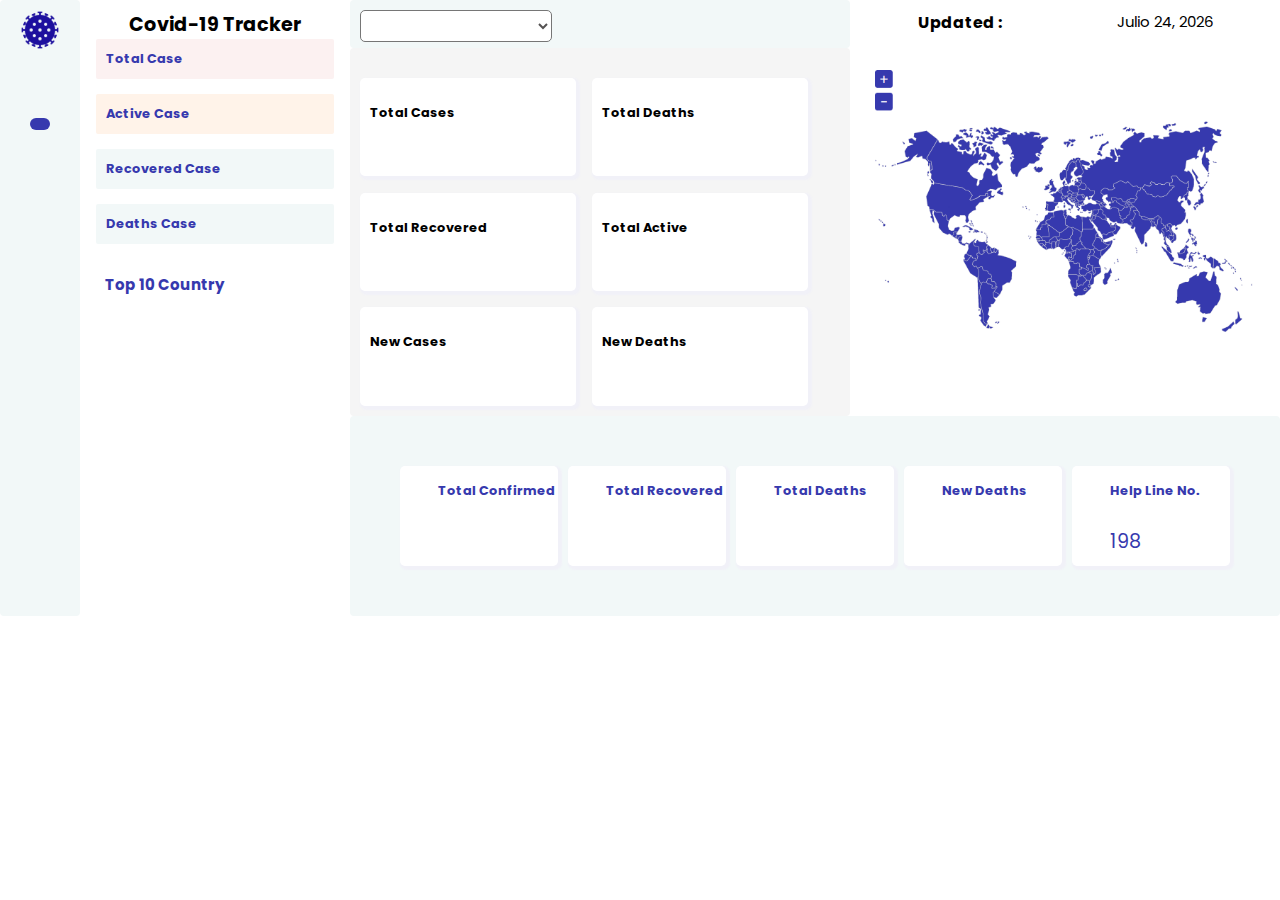
==== commit 8bbde963: "actualizado img landing page2" ====
--- a/tracker-1.html
+++ b/tracker-1.html
@@ -24,7 +24,9 @@
                 </div>
 
         </header>
-        <div id="bandera"> </div>
+        <!-- <div id="bandera"> 
+
+        </div> -->
 
         <!-- ======================================= -->
         <!-- NAVBAR -->
@@ -32,7 +34,7 @@
         <nav class="navbar">
                 <img class="virus" src="./images/nav-trakcer/coronavirus.png" width="40px" alt="">
                 <i class="fi fi-rr-chart-pie-alt active"></i>
-               <a href="./tracker-2.html"><i class="fi fi-rr-menu-burger"></i></a> 
+                <a href="./tracker-2.html"><i class="fi fi-rr-menu-burger"></i></a>
                 <i class="fi fi-rr-apps"></i>
                 <i class="fi fi-rr-folder"></i>
                 <i class="fi fi-rr-layers"></i>
@@ -63,8 +65,8 @@
                         <p id="deathsCaseData"></p>
                 </div>
                 <div class="flag">
-                        <h6>Top 10 Country  </h6>
-                       
+                        <h6>Top 10 Country </h6>
+
                 </div>
         </section>
 
@@ -79,11 +81,7 @@
                         <img class="image" src="./images/icons/covid-defult.svg" width="40px" alt="">
                         <h6 class="subtitle">Total Cases</h6>
                         <p class="parraf" id="totalCaseData-2"></p>
-                        =======
                         <p class="parraf" id="totalCaseData-2"></p>
-
-
-
                         <p class="parraf" id="totalCaseData-2"></p>
 
                 </div>
@@ -93,7 +91,7 @@
 
                         <p class="parraf" id="totalDeathsData"></p>
 
-                        <p class="parraf" id="totalDeathsData"></p>
+                      
 
                 </div>
                 <div id="totalRecovered" class="one">
--- a/css/tracker-1.css
+++ b/css/tracker-1.css
@@ -118,6 +118,10 @@
     background-color: var(--background);
     display: none;
     overflow: auto;
+}
+
+.activeBg{
+    background: red;
 }
 
 #totalCase {
@@ -437,7 +441,7 @@
     align-items: center;
     display: grid;
     grid-template:
-        "image subtitle"50% "image parraf"auto/ 24% auto;
+        "image subtitle"50%"image parraf"auto/ 24% auto;
 }
 
 .grid-container {
@@ -452,12 +456,18 @@
         "navbar  sidebar"auto/ 
         12% 89%;
 }
-
+/* Cuando la pantalla sea mas pequeña de 375px */
 @media(max-width: 375px) {
+    body{
+        width:91%;
+    }
     .main {       
         justify-content: space-between;
     }
-
+    .main>div{       
+        width: 120px !important;
+    }
+   
     .main>div>p {
         font-size: 15px;
         padding-top: 10px;
@@ -482,6 +492,7 @@
     .sidebar {
         flex-wrap: wrap;
         justify-content: space-between;
+        margin: 1rem;
         padding: 1px 3px;
         }
 
@@ -515,13 +526,32 @@
         width: 140px;
         height: 60px;
     }
-
-}
-
+}
+/* Cuando la pantalla es mas pequeña de 811 */
+@media(max-width: 811px) {
+
+    .navbar{
+        background-color: red;
+    }
+
+    .main>div{      
+        height: 5rem !important;
+        margin-top: 10px !important;
+    }
+
+    .mapa>img{
+        width: 250px;
+    }
+
+
+}
+
+
+/* Cuando la pantalla sea mas grande de 900px */
 @media (min-width: 900px) {
     .country {
         display: inline
-    }
+        }    
 
     .grid-container {
         grid-template:
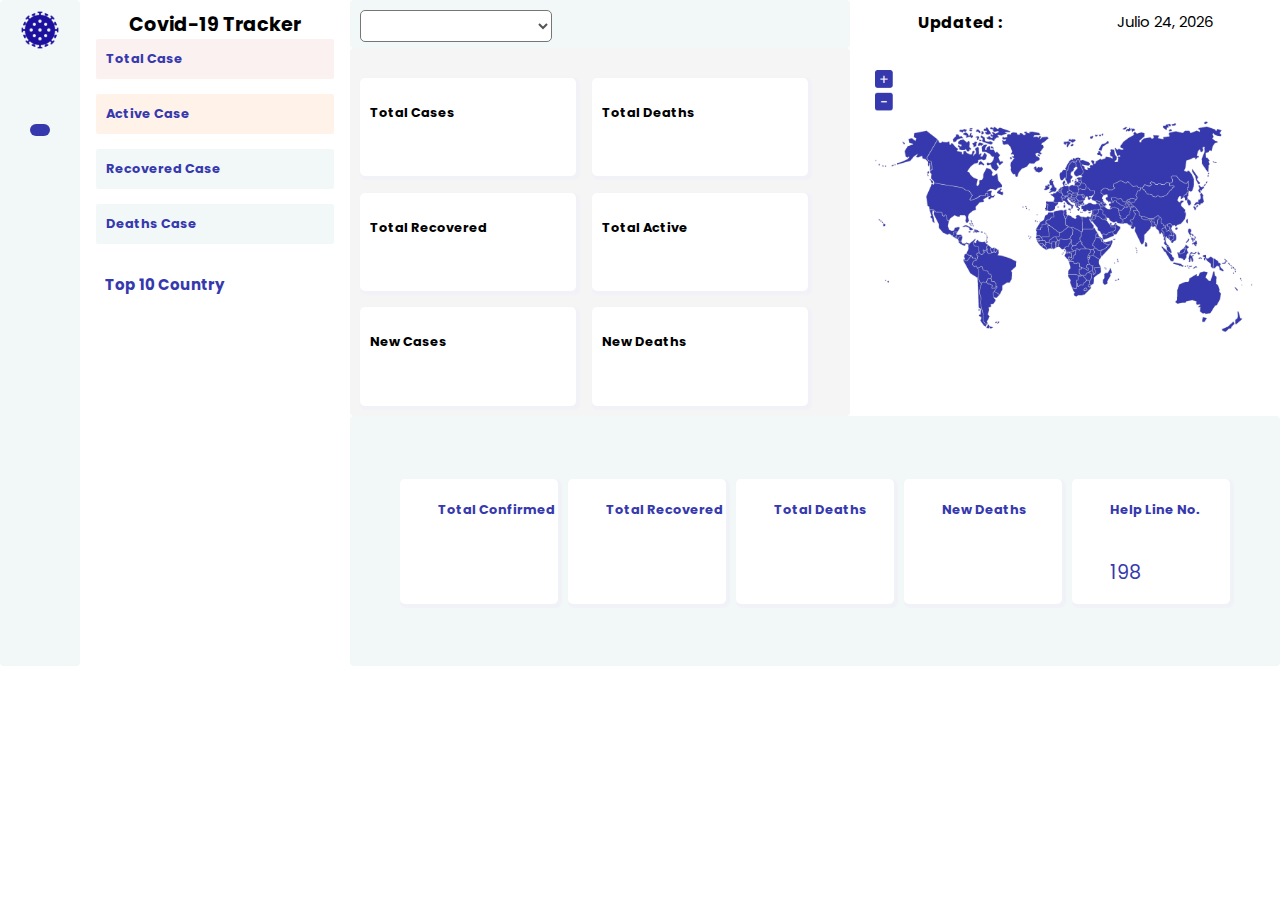
==== commit e1c74c5f: "responsive tracker-1 tel" ====
--- a/tracker-1.html
+++ b/tracker-1.html
@@ -166,6 +166,7 @@
 
         <section class="mapa">
                 <img src="./images/mapa.png" alt="">
+                <img src="./images/mapa.png" alt="">
         </section>
 
 
--- a/css/tracker-1.css
+++ b/css/tracker-1.css
@@ -15,16 +15,17 @@
 }
 
 html {
-    height: 100%;
+    
     background: var(--background);
+  
+  
 }
 
 body {
     font-family: "Public Sans", sans-serif;
     font-size: 1.2rem;
-    min-height: 100%;
     font-family: var(--popins);
-
+   
 }
 
 .grid-container>* {
@@ -57,19 +58,19 @@
     }
 }
 .navbar>i {
-    font-size: 25px;
+    font-size: 1.5rem;
     color: var(--azul);
     text-decoration: none;
 }
 .navbar>i:hover {
-    font-size: 25px;
+    font-size: 1.5rem;
     color: white;
     background-color: var(--azul);
     padding: 10px 10px 2px 10px;
     border-radius: 10px;   
 }
 .navbar>a {
-    font-size: 25px;
+    font-size: 1.5rem;
     color: var(--azul);
     text-decoration: none;
 }
@@ -97,7 +98,7 @@
     overflow: hidden;
 }
 .mapa>img{
-    width: 400px;
+    width: 25rem;
 }
 
 /*==============================
@@ -120,9 +121,7 @@
     overflow: auto;
 }
 
-.activeBg{
-    background: red;
-}
+
 
 #totalCase {
     width: 95%;
@@ -441,7 +440,7 @@
     align-items: center;
     display: grid;
     grid-template:
-        "image subtitle"50%"image parraf"auto/ 24% auto;
+        "image subtitle"50% "image parraf"auto/ 24% auto;
 }
 
 .grid-container {
@@ -456,18 +455,21 @@
         "navbar  sidebar"auto/ 
         12% 89%;
 }
-/* Cuando la pantalla sea mas pequeña de 375px */
+/* cuando la pantalla sea menor a 375px */
 @media(max-width: 375px) {
-    body{
-        width:91%;
-    }
+    .header{
+        width: 85%;
+    }
+
+    .fecha{
+        width: 85%;
+    }
+  
     .main {       
         justify-content: space-between;
-    }
-    .main>div{       
-        width: 120px !important;
-    }
-   
+        width:87%;
+    }   
+
     .main>div>p {
         font-size: 15px;
         padding-top: 10px;
@@ -492,8 +494,8 @@
     .sidebar {
         flex-wrap: wrap;
         justify-content: space-between;
-        margin: 1rem;
         padding: 1px 3px;
+        width: 85%;
         }
 
         .sidebar>div {
@@ -526,39 +528,21 @@
         width: 140px;
         height: 60px;
     }
-}
-/* Cuando la pantalla es mas pequeña de 811 */
-@media(max-width: 811px) {
-
-    .navbar{
-        background-color: red;
-    }
-
-    .main>div{      
-        height: 5rem !important;
-        margin-top: 10px !important;
-    }
-
-    .mapa>img{
-        width: 250px;
-    }
-
-
-}
-
-
-/* Cuando la pantalla sea mas grande de 900px */
+
+}
+
 @media (min-width: 900px) {
     .country {
         display: inline
-        }    
+    }
 
     .grid-container {
         grid-template:
             "navbar country  header fecha"3rem
              "navbar country main mapa"3rem 
-             "navbar country main mapa"320px 
-             "navbar country sidebar sidebar"200px/ 
+             "navbar country main mapa"20rem 
+             "navbar country sidebar sidebar"250px/ 
+        
              80px 270px 500px auto;
     }
 }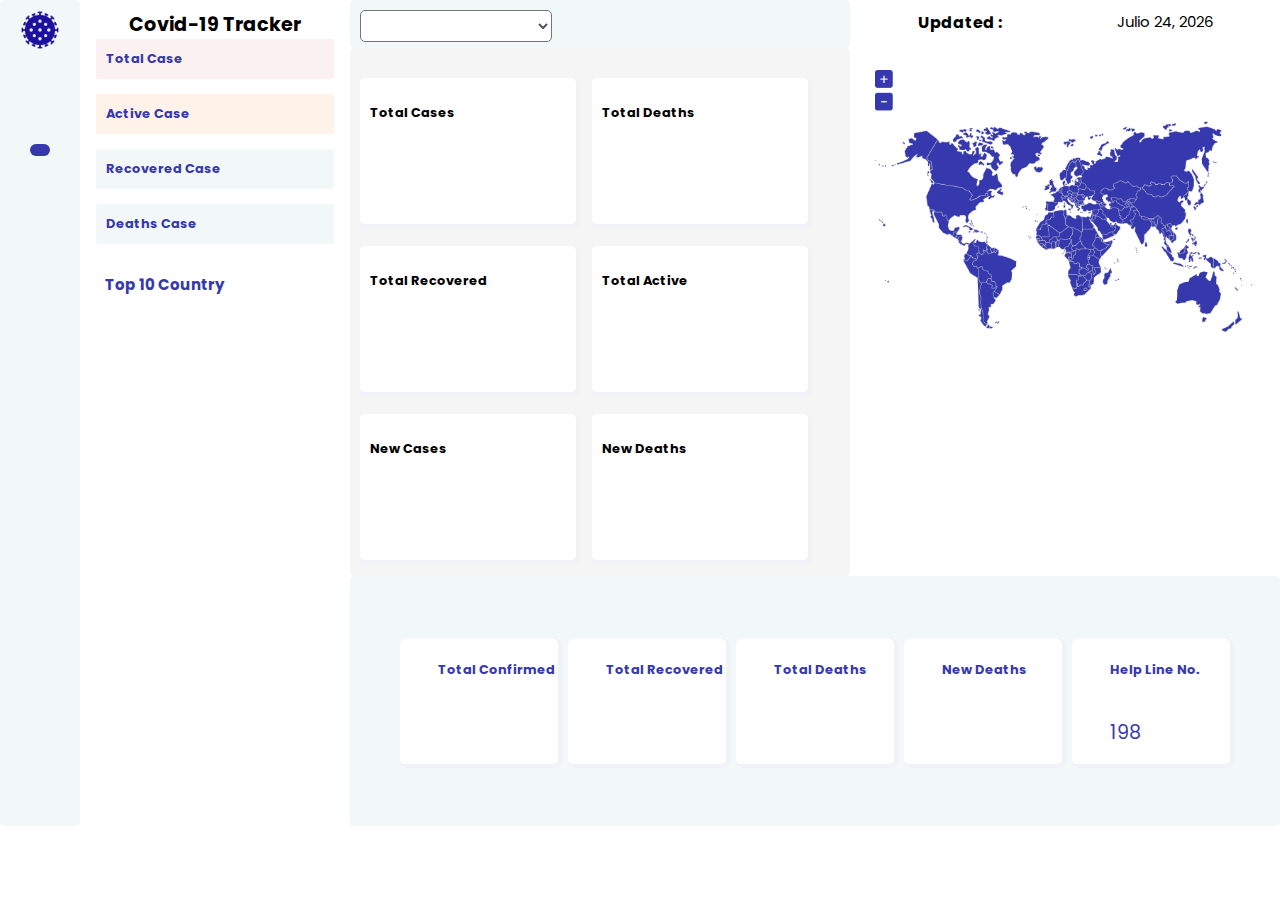
==== commit e1819929: "responsive cel tracket-1" ====
--- a/tracker-1.html
+++ b/tracker-1.html
@@ -66,7 +66,6 @@
                 </div>
                 <div class="flag">
                         <h6>Top 10 Country </h6>
-
                 </div>
         </section>
 
@@ -90,7 +89,6 @@
                         <h6 class="subtitle">Total Deaths</h6>
 
                         <p class="parraf" id="totalDeathsData"></p>
-
                       
 
                 </div>
@@ -166,7 +164,7 @@
 
         <section class="mapa">
                 <img src="./images/mapa.png" alt="">
-                <img src="./images/mapa.png" alt="">
+                
         </section>
 
 
--- a/css/tracker-1.css
+++ b/css/tracker-1.css
@@ -15,17 +15,17 @@
 }
 
 html {
-    
+
     background: var(--background);
-  
-  
+
+
 }
 
 body {
     font-family: "Public Sans", sans-serif;
     font-size: 1.2rem;
     font-family: var(--popins);
-   
+
 }
 
 .grid-container>* {
@@ -57,32 +57,36 @@
         -webkit-transform: rotate(360deg);
     }
 }
+
 .navbar>i {
     font-size: 1.5rem;
     color: var(--azul);
     text-decoration: none;
 }
+
 .navbar>i:hover {
     font-size: 1.5rem;
     color: white;
     background-color: var(--azul);
     padding: 10px 10px 2px 10px;
-    border-radius: 10px;   
-}
+    border-radius: 10px;
+}
+
 .navbar>a {
     font-size: 1.5rem;
     color: var(--azul);
     text-decoration: none;
 }
+
 .navbar>a:hover {
     font-size: 25px;
     color: white;
     background-color: var(--azul);
     padding: 10px 10px 2px 10px;
-    border-radius: 10px;   
-}
-
-.active{
+    border-radius: 10px;
+}
+
+.active {
     font-size: 25px;
     color: white !important;
     background-color: var(--azul);
@@ -97,7 +101,8 @@
     background-color: var(--background);
     overflow: hidden;
 }
-.mapa>img{
+
+.mapa>img {
     width: 25rem;
 }
 
@@ -108,7 +113,8 @@
     display: flex;
     justify-content: space-around;
 }
-#fecha{
+
+#fecha {
     font-size: 15px;
 }
 
@@ -241,12 +247,13 @@
 }
 
 /* Banderas */
-.flag{
+.flag {
     display: flex;
     flex-direction: column;
-    
-}
-.container_flag{
+
+}
+
+.container_flag {
     box-shadow: 1px 1px 1px 1px rgb(246, 246, 250);
     display: flex;
     justify-content: space-between;
@@ -254,11 +261,12 @@
     padding: 10px;
 }
 
-.container_flag:hover{
+.container_flag:hover {
     padding: 2px;
     box-shadow: 2px 2px 2px 2px rgb(185, 185, 189);
 }
-.flag>h6{
+
+.flag>h6 {
     font-size: 15px;
     text-align: start;
     padding: 15px;
@@ -267,24 +275,24 @@
 
 
 
-.second_div{
+.second_div {
     display: flex;
     padding: 10px;
     justify-content: center;
 
 }
 
-.second_div > img{
+.second_div>img {
     width: 40px;
     margin: 5px;
 }
 
-.pais{
+.pais {
     font-size: 12px;
     margin: 5px;
 }
 
-.casos{
+.casos {
     font-size: 15px;
     margin: 12px;
 }
@@ -334,12 +342,19 @@
 } */
 
 .one:hover img {
-    animation:one 4s infinite linear;
-}
-
-@keyframes one{
-    0% {transform: rotate(0deg);}
-    100% {transform: rotate(360deg)};
+    animation: one 4s infinite linear;
+}
+
+@keyframes one {
+    0% {
+        transform: rotate(0deg);
+    }
+
+    100% {
+        transform: rotate(360deg)
+    }
+
+    ;
 }
 
 .main>div .subtitle {
@@ -446,29 +461,23 @@
 .grid-container {
     display: grid;
     grid-template:
-        "navbar  header"50px 
-        "navbar  fecha"50px 
-        "navbar  main"300px 
-        "navbar main"auto 
-        "navbar mapa"200px 
-        "navbar sidebar"100px 
-        "navbar  sidebar"auto/ 
-        12% 89%;
-}
+        "navbar  header"50px "navbar  fecha"50px "navbar  main"300px "navbar main"auto "navbar mapa"200px "navbar sidebar"100px "navbar  sidebar"auto/ 12% 89%;
+}
+
 /* cuando la pantalla sea menor a 375px */
 @media(max-width: 375px) {
-    .header{
+    .header {
         width: 85%;
     }
 
-    .fecha{
+    .fecha {
         width: 85%;
     }
-  
-    .main {       
+
+    .main {
         justify-content: space-between;
-        width:87%;
-    }   
+        width: 87%;
+    }
 
     .main>div>p {
         font-size: 15px;
@@ -485,44 +494,42 @@
         margin-left: -75px;
         margin-top: -10px;
     }
-    .mapa > img {
-        
+
+    .mapa>img {
+
         width: 250px;
         height: 220px;
         overflow: hidden;
     }
+
     .sidebar {
         flex-wrap: wrap;
         justify-content: space-between;
         padding: 1px 3px;
         width: 85%;
-        }
-
-        .sidebar>div {
-            width: 120px;
-            height: 50px;                     
-        }
-
-        .sidebar>div >h6 {
-           font-size: 9px; 
-           padding: 0 5px;                    
-        }
-        .sidebar>div >p {
-            font-size: 15px;   
-            padding: 0 5px;                 
-         }
-    
+    }
+
+    .sidebar>div {
+        width: 120px;
+        height: 50px;
+    }
+
+    .sidebar>div>h6 {
+        font-size: 9px;
+        padding: 0 5px;
+    }
+
+    .sidebar>div>p {
+        font-size: 15px;
+        padding: 0 5px;
+    }
+
     .grid-container {
         display: grid;
         grid-template:
-            "navbar  header"50px 
-            "navbar  fecha"30px 
-            "navbar  main"300px 
-            "navbar mapa"200px 
-            "navbar sidebar"50px 
-            "navbar  sidebar"auto/ 
-            12% 100%;
-    }
+            "navbar  header"50px "navbar  fecha"30px "navbar  main"300px "navbar mapa"200px "navbar sidebar"50px "navbar  sidebar"auto/ 12% 100%;
+    }
+
     .main>div {
         padding-top: 1px;
         width: 140px;
@@ -531,6 +538,8 @@
 
 }
 
+/* Pantallas mas grandes de 900px */
+
 @media (min-width: 900px) {
     .country {
         display: inline
@@ -538,11 +547,6 @@
 
     .grid-container {
         grid-template:
-            "navbar country  header fecha"3rem
-             "navbar country main mapa"3rem 
-             "navbar country main mapa"20rem 
-             "navbar country sidebar sidebar"250px/ 
-        
-             80px 270px 500px auto;
+            "navbar country  header fecha"3rem "navbar country main mapa"3rem "navbar country main mapa"30rem "navbar country sidebar sidebar"250px/ 80px 270px 500px auto;
     }
 }